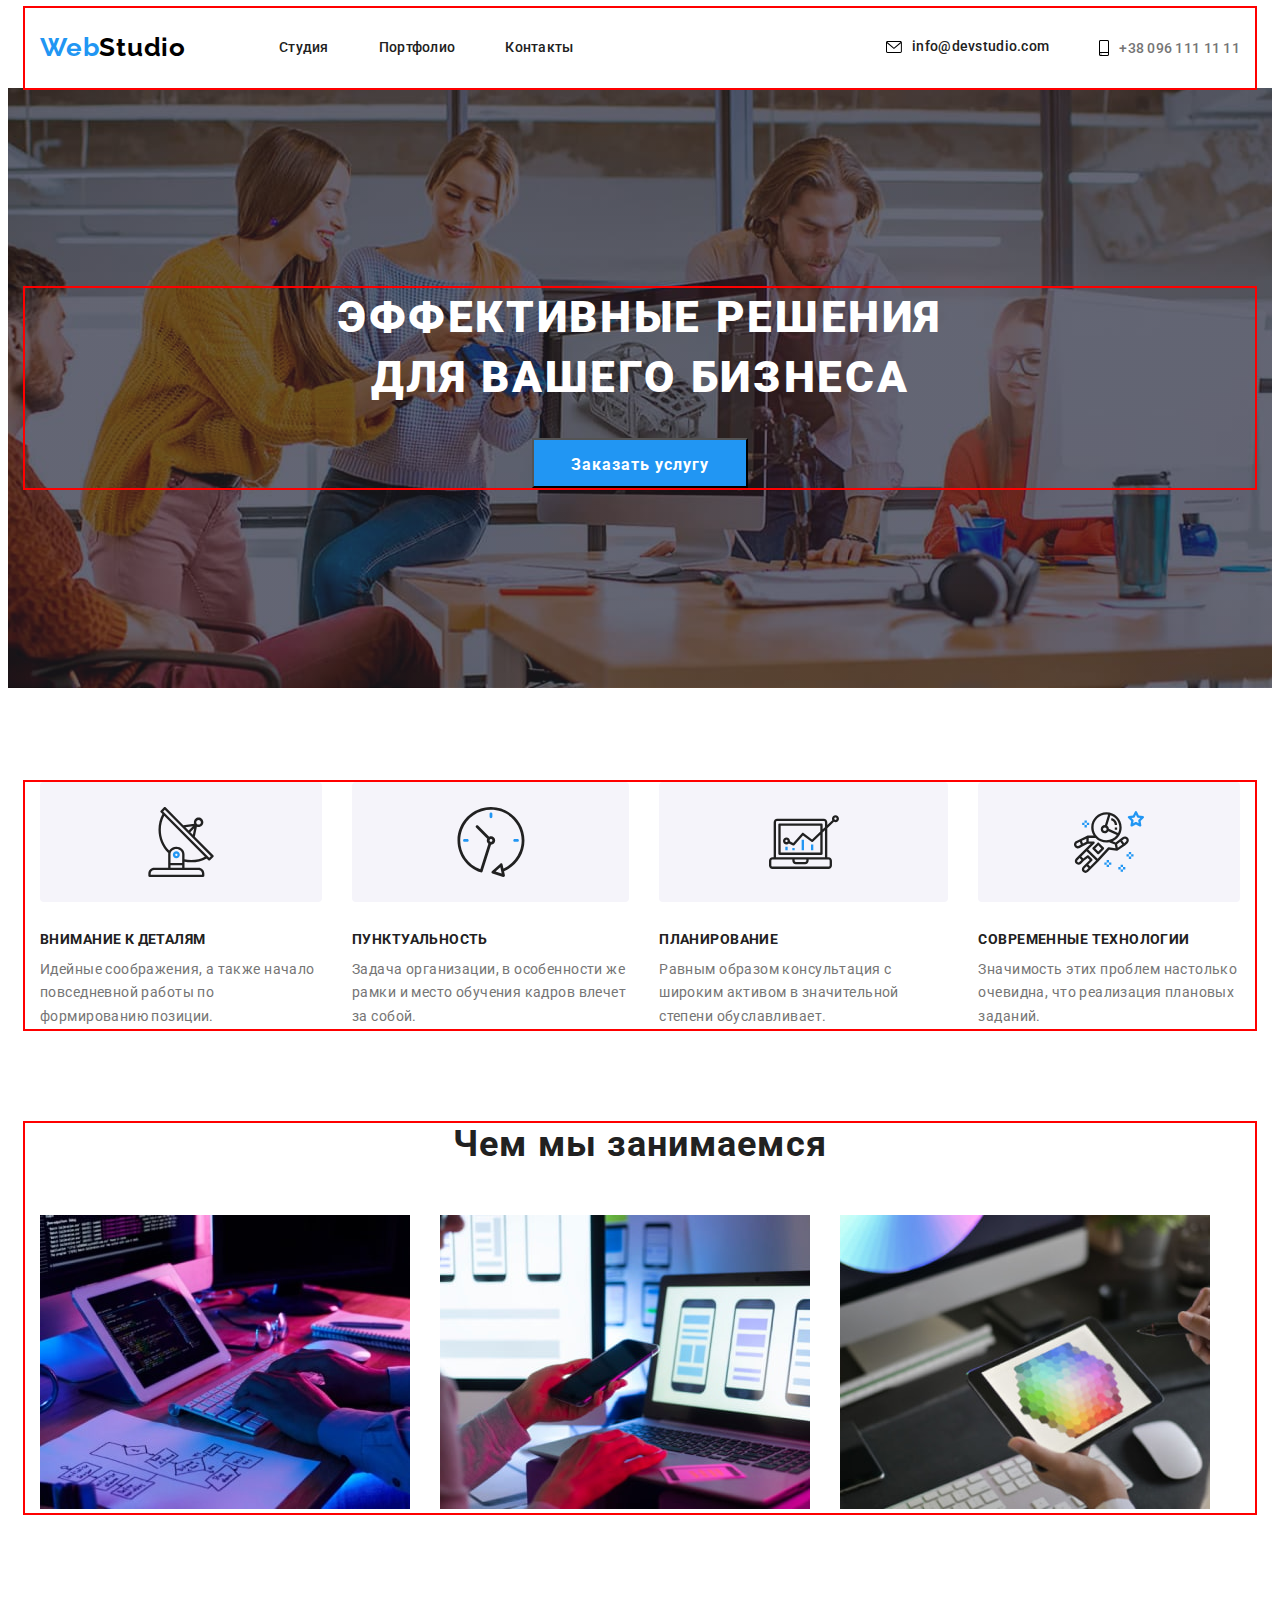
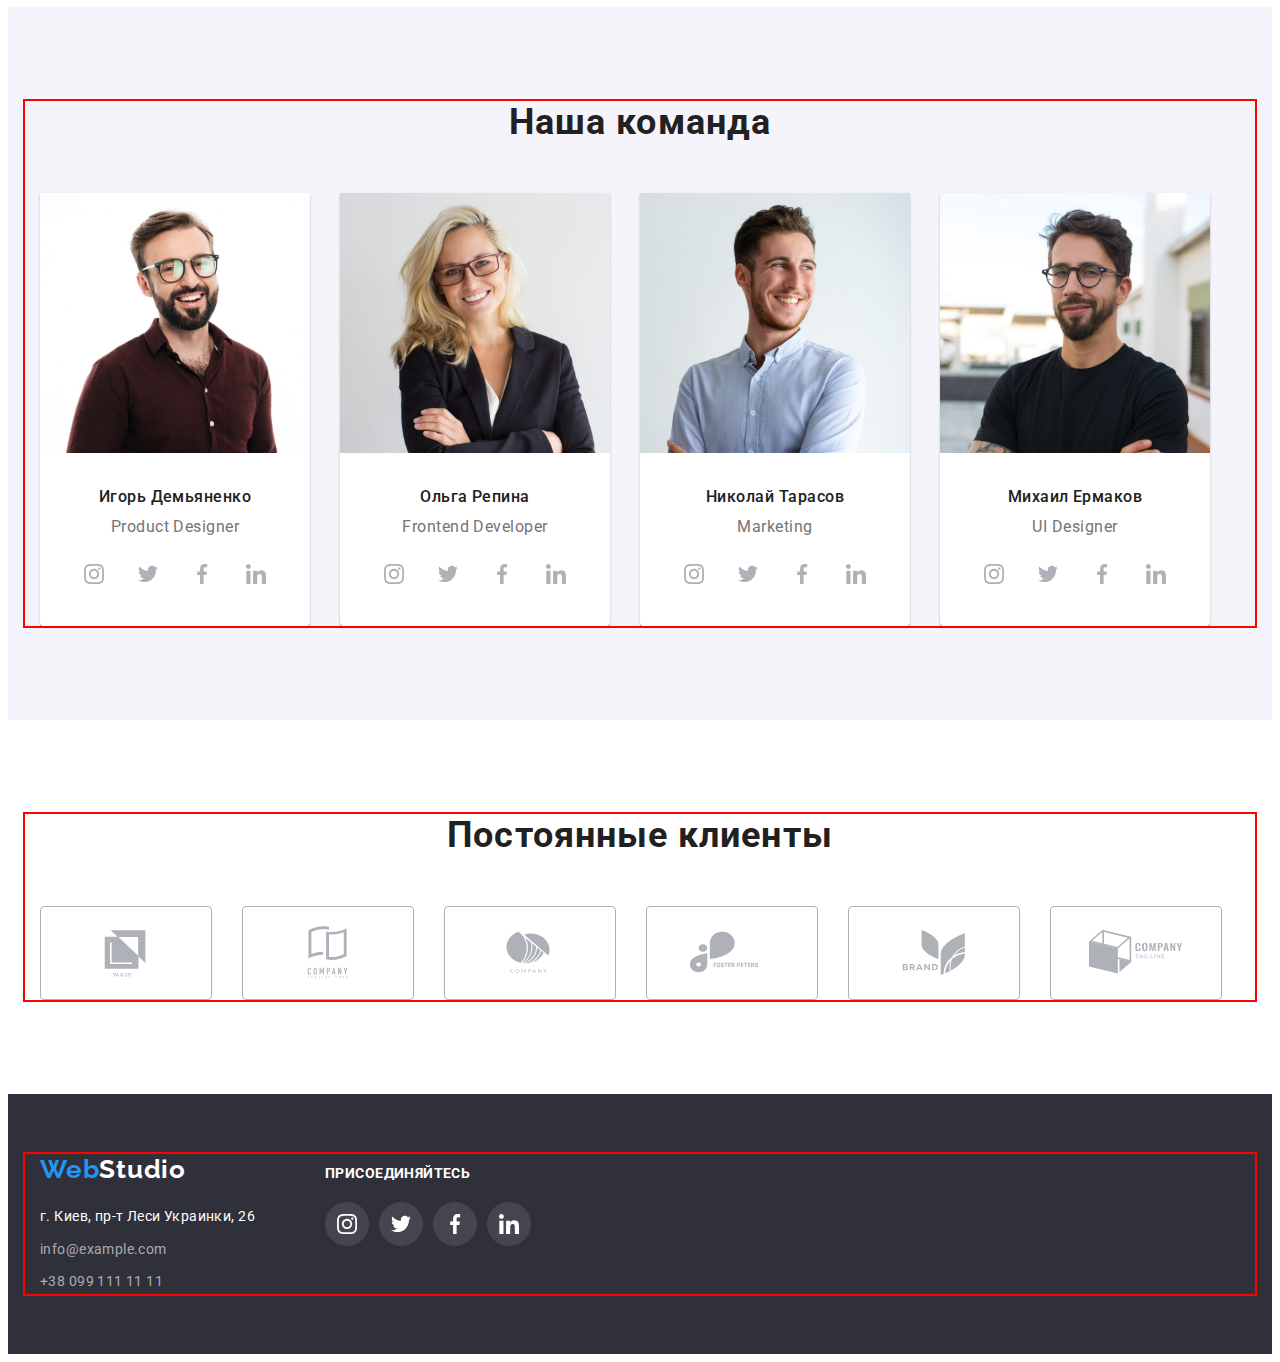
==== index.html @ ff88aa7c "Summary" ====
<!DOCTYPE html>
<html lang="ru">
  <head>
    <meta charset="UTF-8" />
    <meta http-equiv="X-UA-Compatible" content="IE=edge" />
    <meta name="viewport" content="width=device-width, initial-scale=1.0" />
    <title>Document</title>
    <link rel="preconnect" href="https://fonts.googleapis.com" />
    <link rel="preconnect" href="https://fonts.gstatic.com" crossorigin />
    <link
      href="https://fonts.googleapis.com/css2?family=Montserrat:wght@400;700&family=Raleway:wght@700&family=Roboto:wght@400;500;700;900&display=swap"
      rel="stylesheet"
    />
    <link
      rel="stylesheet"
      href="https://cdnjs.cloudflare.com/ajax/libs/modern-normalize/1.1.0/modern-normalize.min.css"
      integrity="sha512-wpPYUAdjBVSE4KJnH1VR1HeZfpl1ub8YT/NKx4PuQ5NmX2tKuGu6U/JRp5y+Y8XG2tV+wKQpNHVUX03MfMFn9Q=="
      crossorigin="anonymous"
      referrerpolicy="no-referrer"
    />

    <link rel="stylesheet" href="./css/styles.css" />
  </head>
  <body>
    <!--Header-->
    <header class="header">
      <div class="container">
        <a href="" lang="en" class="header-logo link">
          <span class="logo-web">Web</span
          ><span class="logo-studio">Studio</span>
        </a>
        <nav class="header-nav">
          <ul class="header-list list">
            <li class="header-item">
              <a href="" class="header-link link">Студия</a>
            </li>
            <li class="header-item">
              <a href="./portfolio.html " class="header-link link">Портфолио</a>
            </li>
            <li class="header-item">
              <a href="" class="header-link link">Контакты</a>
            </li>
          </ul>
        </nav>

        <ul class="header-list-contact list">
          <li class="header-item-mail">
            <a href="mailto:info@devstudio.com" class="header-link link">
              <svg class="header-icon" width="16" height="12">
                <use href="./img/icons.svg#icon-envelope"></use>
              </svg>
              info@devstudio.com
            </a>
          </li>
          <li class="header-item-tel">
            <a href="tel:+380961111111" class="header-tel header-link link">
              <svg class="header-icon" width="10" height="16">
                <use href="./img/icons.svg#icon-smartphone"></use>
              </svg>
              +38 096 111 11 11</a
            >
          </li>
        </ul>
      </div>
    </header>
    <main>
      <!--HERO-->
      <section class="hero">
        <div class="container">
          <div class="hero-content">
            <h1 class="hero-title">Эффективные решения для вашего бизнеса</h1>
            <button type="button" class="hero-btn">Заказать услугу</button>
          </div>
        </div>
      </section>
      <!--конкурентные примущества-->
      <section class="features section">
        <div class="container">
          <h2 class="visually-hidden">конкурентные примущества</h2>
          <ul class="features-list list">
            <li class="features-pre-title">
              <div class="features-benefits">
                <svg class="features-icon" width="70" height="70">
                  <use href="./img/icons.svg#icon-antenna"></use>
                </svg>
              </div>
              <h3 class="features-title">Внимание к деталям</h3>
              <p class="features-after-title">
                Идейные соображения, а также начало повседневной работы по
                формированию позиции.
              </p>
            </li>
            <li class="features-pre-title">
              <div class="features-benefits">
                <svg class="features-icon" width="70" height="70">
                  <use href="./img/icons.svg#icon-clock"></use>
                </svg>
              </div>
              <h3 class="features-title">Пунктуальность</h3>
              <p class="features-after-title">
                Задача организации, в особенности же рамки и место обучения
                кадров влечет за собой.
              </p>
            </li>
            <li class="features-pre-title">
              <div class="features-benefits">
                <svg class="features-icon" width="70" height="70">
                  <use href="./img/icons.svg#icon-diagram"></use>
                </svg>
              </div>
              <h3 class="features-title">Планирование</h3>
              <p class="features-after-title">
                Равным образом консультация с широким активом в значительной
                степени обуславливает.
              </p>
            </li>
            <li class="features-pre-title">
              <div class="features-benefits">
                <svg class="features-icon" width="70" height="70">
                  <use href="./img/icons.svg#icon-astronaut"></use>
                </svg>
              </div>
              <h3 class="features-title">Современные технологии</h3>
              <p class="features-after-title">
                Значимость этих проблем настолько очевидна, что реализация
                плановых заданий.
              </p>
            </li>
          </ul>
        </div>
      </section>
      <!-- примеры работ -->
      <section class="Work section-not">
        <div class="container">
          <h2 class="work-title">Чем мы занимаемся</h2>
          <ul class="work-list list">
            <li class="work-item">
              <img
                src="./img/Works-img-1.jpg"
                alt="виды-работ"
                width="370"
                height="294"
              />
            </li>
            <li class="work-item">
              <img
                src="./img/Works-img-2.jpg"
                alt="виды-работ"
                width="370"
                height="294"
              />
            </li>
            <li class="work-item">
              <img
                src="./img/Works-img-3.jpg"
                alt="виды-работ"
                width="370"
                height="294"
              />
            </li>
          </ul>
        </div>
      </section>
      <!-- команда работников -->
      <section class="team section">
        <div class="container">
          <h2 class="team--title">Наша команда</h2>
          <ul class="team-list list">
            <li class="tean-item">
              <img
                src="./img/workers-img-1.jpg"
                alt="работники"
                width="270"
                height="260"
              />
              <div class="team-wrap">
                <h3 class="team-title">Игорь Демьяненко</h3>
                <p lang="en" class="team-after-title">Product Designer</p>
                <ul class="team-soc list">
                  <li class="team-soc-item">
                    <a href="" class="team-soc-link link">
                      <svg class="team-soc-icon" width="20" height="20">
                        <use href="./img/icons.svg#icon-instagram"></use>
                      </svg>
                    </a>
                  </li>
                  <li class="team-soc-item">
                    <a href="" class="team-soc-link link">
                      <svg class="team-soc-icon" width="20" height="20">
                        <use href="./img/icons.svg#icon-twitter"></use>
                      </svg>
                    </a>
                  </li>
                  <li class="team-soc-item">
                    <a href="" class="team-soc-link link">
                      <svg class="team-soc-icon" width="20" height="20">
                        <use href="./img/icons.svg#icon-facebook"></use>
                      </svg>
                    </a>
                  </li>
                  <li class="team-soc-item">
                    <a href="" class="team-soc-link link">
                      <svg class="team-soc-icon" width="20" height="20">
                        <use href="./img/icons.svg#icon-linkedin"></use>
                      </svg>
                    </a>
                  </li>
                </ul>
              </div>
            </li>
            <li class="tean-item">
              <img
                src="./img/workers-img-2.jpg"
                alt="работники"
                width="270"
                height="260"
              />
              <div class="team-wrap">
                <h3 class="team-title">Ольга Репина</h3>
                <p lang="en" class="team-after-title">Frontend Developer</p>
                <ul class="team-soc list">
                  <li class="team-soc-item">
                    <a href="" class="team-soc-link link">
                      <svg class="team-soc-icon" width="20" height="20">
                        <use href="./img/icons.svg#icon-instagram"></use>
                      </svg>
                    </a>
                  </li>
                  <li class="team-soc-item">
                    <a href="" class="team-soc-link link">
                      <svg class="team-soc-icon" width="20" height="20">
                        <use href="./img/icons.svg#icon-twitter"></use>
                      </svg>
                    </a>
                  </li>
                  <li class="team-soc-item">
                    <a href="" class="team-soc-link link">
                      <svg class="team-soc-icon" width="20" height="20">
                        <use href="./img/icons.svg#icon-facebook"></use>
                      </svg>
                    </a>
                  </li>
                  <li class="team-soc-item">
                    <a href="" class="team-soc-link link">
                      <svg class="team-soc-icon" width="20" height="20">
                        <use href="./img/icons.svg#icon-linkedin"></use>
                      </svg>
                    </a>
                  </li>
                </ul>
              </div>
            </li>
            <li class="tean-item">
              <img
                src="./img/workers-img-3.jpg"
                alt="работники"
                width="270"
                height="260"
              />
              <div class="team-wrap">
                <h3 class="team-title">Николай Тарасов</h3>
                <p lang="en" class="team-after-title">Marketing</p>
                <ul class="team-soc list">
                  <li class="team-soc-item">
                    <a href="" class="team-soc-link link">
                      <svg class="team-soc-icon" width="20" height="20">
                        <use href="./img/icons.svg#icon-instagram"></use>
                      </svg>
                    </a>
                  </li>
                  <li class="team-soc-item">
                    <a href="" class="team-soc-link link">
                      <svg class="team-soc-icon" width="20" height="20">
                        <use href="./img/icons.svg#icon-twitter"></use>
                      </svg>
                    </a>
                  </li>
                  <li class="team-soc-item">
                    <a href="" class="team-soc-link link">
                      <svg class="team-soc-icon" width="20" height="20">
                        <use href="./img/icons.svg#icon-facebook"></use>
                      </svg>
                    </a>
                  </li>
                  <li class="team-soc-item">
                    <a href="" class="team-soc-link link">
                      <svg class="team-soc-icon" width="20" height="20">
                        <use href="./img/icons.svg#icon-linkedin"></use>
                      </svg>
                    </a>
                  </li>
                </ul>
              </div>
            </li>
            <li class="tean-item">
              <img
                src="./img/workers-img-4.jpg"
                alt="работники"
                width="270"
                height="260"
              />
              <div class="team-wrap">
                <h3 class="team-title">Михаил Ермаков</h3>
                <p lang="en" class="team-after-title">UI Designer</p>
                <ul class="team-soc list">
                  <li class="team-soc-item">
                    <a href="" class="team-soc-link link">
                      <svg class="team-soc-icon" width="20" height="20">
                        <use href="./img/icons.svg#icon-instagram"></use>
                      </svg>
                    </a>
                  </li>
                  <li class="team-soc-item">
                    <a href="" class="team-soc-link link">
                      <svg class="team-soc-icon" width="20" height="20">
                        <use href="./img/icons.svg#icon-twitter"></use>
                      </svg>
                    </a>
                  </li>
                  <li class="team-soc-item">
                    <a href="" class="team-soc-link link">
                      <svg class="team-soc-icon" width="20" height="20">
                        <use href="./img/icons.svg#icon-facebook"></use>
                      </svg>
                    </a>
                  </li>
                  <li class="team-soc-item">
                    <a href="" class="team-soc-link link">
                      <svg class="team-soc-icon" width="20" height="20">
                        <use href="./img/icons.svg#icon-linkedin"></use>
                      </svg>
                    </a>
                  </li>
                </ul>
              </div>
            </li>
          </ul>
        </div>
      </section>
      <!-- Постоянные клиенты -->
      <section class="clients section">
        <div class="container">
          <h2 class="section-title">Постоянные клиенты</h2>
          <ul class="clients-list list">
            <li class="clients-item">
              <a href="" class="clients-link link">
                <svg class="clients-icon" width="106" height="60">
                  <use href="./img/icons.svg#icon-Logo1"></use>
                </svg>
              </a>
            </li>
            <li class="clients-item">
              <a href="" class="clients-link link">
                <svg class="clients-icon" width="106" height="60">
                  <use href="./img/icons.svg#icon-Logo2"></use>
                </svg>
              </a>
            </li>
            <li class="clients-item">
              <a href="" class="clients-link link">
                <svg class="clients-icon" width="106" height="60">
                  <use href="./img/icons.svg#icon-Logo3"></use>
                </svg>
              </a>
            </li>
            <li class="clients-item">
              <a href="" class="clients-link link">
                <svg class="clients-icon" width="106" height="60">
                  <use href="./img/icons.svg#icon-Logo4"></use>
                </svg>
              </a>
            </li>
            <li class="clients-item">
              <a href="" class="clients-link link">
                <svg class="clients-icon" width="106" height="60">
                  <use href="./img/icons.svg#icon-Logo5"></use>
                </svg>
              </a>
            </li>
            <li class="clients-item">
              <a href="" class="clients-link link">
                <svg class="clients-icon" width="106" height="60">
                  <use href="./img/icons.svg#icon-Logo6"></use>
                </svg>
              </a>
            </li>
          </ul>
        </div>
      </section>
    </main>
    <!-- footer -->
    <footer class="footer">
      <div class="container">
        <div class="footer-logo-address">
          <a href="" lang="en" class="footer-logo link">
            <span class="logo-web">Web</span
            ><span class="footer-logo-studio">Studio</span></a
          >
          <div class="address-footer">
            <address>
              <ul class="footer-list list">
                <li class="footer-item">
                  <a
                    href="https://goo.gl/maps/qvXxVnN7LqY2DfTUA"
                    target="_blank"
                    rel="noopener noreferrer nofollow"
                    class="footer-adress link header-link"
                    >г. Киев, пр-т Леси Украинки, 26</a
                  >
                </li>
                <li class="footer-item">
                  <a
                    href="mailto:info@example.com"
                    class="footer-link link header-link"
                    >info@example.com</a
                  >
                </li>
                <li class="footer-item">
                  <a
                    href="tel:+380991111111"
                    class="footer-tel link header-link"
                    >+38 099 111 11 11</a
                  >
                </li>
              </ul>
            </address>
          </div>
        </div>
        <div class="join-footer">
          <h3 class="join-footer-title">Присоединяйтесь</h3>
          <ul class="join-footer-list">
            <li class="join-footer-item">
              <a href="" class="join-footer-link link">
                <svg class="join-footer-icon" width="20" height="20">
                  <use href="./img/icons.svg#icon-instagram"></use>
                </svg>
              </a>
            </li>
            <li class="join-footer-item">
              <a href="" class="join-footer-link link">
                <svg class="join-footer-icon" width="20" height="20">
                  <use href="./img/icons.svg#icon-twitter"></use>
                </svg>
              </a>
            </li>
            <li class="join-footer-item">
              <a href="" class="join-footer-link link">
                <svg class="join-footer-icon" width="20" height="20">
                  <use href="./img/icons.svg#icon-facebook"></use>
                </svg>
              </a>
            </li>
            <li class="join-footer-item">
              <a href="" class="join-footer-link link">
                <svg class="join-footer-icon" width="20" height="20">
                  <use href="./img/icons.svg#icon-linkedin"></use>
                </svg>
              </a>
            </li>
          </ul>
        </div>
      </div>
    </footer>
  </body>
</html>
---- css/styles.css ----
:root {
  --main-title-color: #212121;
  --main-after-title-color: #757575;
  --main-hero-background-color: #2f303a;
}

html {
  box-sizing: border-box;
}
p,
h1,
h2,
h3,
h4,
h5,
h6 {
  margin: 0;
}
ul {
  margin: 0;
  padding-left: 0;
}

button {
  cursor: pointer;
}
address {
  font-style: normal;
}

body {
  font-family: "Roboto", sans-serif;
}
.container {
  width: 1200px;
  padding-left: 15px;
  padding-right: 15px;
  margin-left: auto;
  margin-right: auto;
  outline: 2px solid red;
}

/* -----------HEADER---------- */

.header .container {
  display: flex;
  align-items: center;
}

.header {
  background-color: #ffffff;
}
.header-logo {
  font-family: "Raleway";
  font-weight: 700;
  font-size: 26px;
  line-height: 1.19;
  letter-spacing: 0.03em;
  padding-top: 24px;
  padding-bottom: 25px;
  margin-right: 93px;
}

.logo-studio {
  color: #000000;
}
.logo-web {
  color: #2196f3;
}
.list {
  list-style: none;
}

.header-list {
  display: flex;
}
.link {
  text-decoration: none;
}

.header-list-contact {
  display: flex;
  margin-left: auto;
}
.header-link {
  display: flex;
  align-items: center;
  font-weight: 500;
  font-size: 14px;
  line-height: 1.14;
  letter-spacing: 0.02em;
  color: #212121;
}
.header-item:not(:last-child) {
  margin-right: 50px;
}

.header-tel {
  font-weight: 500;
  font-size: 14px;
  line-height: 1.33;
  letter-spacing: 0.02em;
  color: #757575;
}

.header-item-tel {
  margin-left: 50px;
}
.header-link:hover {
  color: #2196f3;
  fill: #2196f3;
}

.header-icon {
  margin-right: 10px;
}
/* -----------HERO---------- */
.hero {
  padding: 200px 0;
  max-width: 1600px;
  margin: 0 auto;
  text-align: center;
  background-repeat: no-repeat;
  background-position: center;
  background-color: grey;
  background-image: linear-gradient(
      rgba(47, 48, 58, 0.4),
      rgba(47, 48, 58, 0.4)
    ),
    url(../img/Img\ hero.jpg);
}

.hero,
footer {
  background-color: var(--main-hero-background-color);
}
.visually-hidden {
  position: absolute;
  width: 1px;
  height: 1px;
  margin: -1px;
  border: 0;
  padding: 0;
  white-space: nowrap;
  clip-path: inset(100%);
  clip: rect(0 0 0 0);
  overflow: hidden;
}

.hero-title {
  margin: 0 auto;
  font-weight: 900;
  font-size: 44px;
  line-height: 1.36;
  text-align: center;
  letter-spacing: 0.06em;
  text-transform: uppercase;
  color: #ffffff;
  margin-bottom: 30px;
  max-width: 696px;
}

.hero-btn {
  font-weight: 700;
  font-size: 16px;
  line-height: 1.87;
  letter-spacing: 0.06em;
  color: #ffffff;
  background-color: #2196f3;
  min-width: 216px;
  height: 50px;
}
button {
  display: inline-block;
  font-family: inherit;
  padding: 10px 32px;
}

/* ----конкурентные примущества -----*/
.features-benefits {
  background-color: #f5f4fa;
  margin-bottom: 30px;
  border-radius: 4px;
  height: 120px;
  justify-content: center;
  align-items: center;
  display: flex;
  fill: #afb1b8;
}

.features-list {
  display: flex;
  gap: 30px;
}

.features-after-title {
  font-size: 14px;
  line-height: 1.71;
  letter-spacing: 0.03em;
  color: var(--main-after-title-color);
}

.features-title {
  font-weight: 700;
  font-size: 14px;
  line-height: 1.14;
  letter-spacing: 0.03em;
  text-transform: uppercase;
  color: var(--main-title-color);
  margin-bottom: 10px;
}

/* ----примеры работ---- */

.work-title {
  font-weight: 700;
  font-size: 36px;
  line-height: 1.17;
  text-align: center;
  letter-spacing: 0.03em;
  margin-bottom: 50px;
  color: var(--main-title-color);
}
.work-list {
  display: flex;
  gap: 30px;
}
/* -----команда работников----- */
.team {
  background-color: #f5f4fa;
}
.tean-item {
  width: calc((100%-90px) / 4);
  background-color: #ffffff;
  box-shadow: 0px 1px 3px rgba(0, 0, 0, 0.12), 0px 1px 1px rgba(0, 0, 0, 0.14),
    0px 2px 1px rgba(0, 0, 0, 0.2);
  border-radius: 0px 0px 4px 4px;
}
.team-list {
  display: flex;
  gap: 30px;
}
.team--title {
  font-weight: 700;
  font-size: 36px;
  line-height: 1, 17;
  text-align: center;
  letter-spacing: 0.03em;
  margin-bottom: 50px;
  color: var(--main-title-color);
}

.team-title {
  font-weight: 500;
  font-size: 16px;
  line-height: 1.19;
  text-align: center;
  letter-spacing: 0.03em;
  margin-bottom: 10px;
  color: var(--main-title-color);
}
.team-after-title {
  line-height: 1.19;
  text-align: center;
  letter-spacing: 0.03em;
  color: var(--main-after-title-color);
  margin-bottom: 16px;
}
.team-wrap {
  padding-top: 30px;
  padding-bottom: 30px;
}

.team-soc-link {
  width: 100%;
  height: 100%;
  border-radius: 50%;
  display: flex;
  align-items: center;
  justify-content: center;
}
.team-soc-link:hover,
.team-soc-link:focus {
  background-color: #2196f3;
}

.team-soc-link:hover .team-soc-icon,
.team-soc-link:focus .team-soc-icon {
  fill: #ffffff;
}

.team-soc {
  display: flex;
  justify-content: center;
  gap: 10px;
}
.team-soc-icon {
  fill: #afb1b8;
}
.team-soc-item {
  width: 44px;
  height: 44px;
}
/* ------Постоянные клиенты------- */
.clients-list {
  display: flex;
  gap: 30px;
}
.clients-link:hover,
.clients-link:focus {
  fill: #2196f3;
  border-color: #2196f3;
}
.section-title {
  font-weight: 700;
  font-size: 36px;
  line-height: 1.17;
  text-align: center;
  letter-spacing: 0.03em;
  color: var(--main-title-color);
  margin-bottom: 50px;
}

.clients-link {
  border: 1px solid #afb1b8;
  border-radius: 4px;
  width: 170px;
  height: 92px;
  justify-content: center;
  align-items: center;
  display: flex;
  fill: #afb1b8;
}
.clients-link:last-child {
  margin-right: 0;
}
/* ----footer---- */
.footer .container {
  display: flex;
  align-items: baseline;
  gap: 70px;
}

.footer-adress {
  font-style: normal;
  font-weight: 400;
  font-size: 14px;
  line-height: 1.71;
  letter-spacing: 0.03em;
  color: #ffffff;
  display: inline-block;
}
.footer-link,
.footer-tel {
  font-style: normal;
  font-weight: 400;
  font-size: 14px;
  line-height: 1.71;
  letter-spacing: 0.03em;
  color: rgba(255, 255, 255, 0.6);
  display: inline-block;
}

.footer-item:not(:last-child) {
  margin-bottom: 9px;
}
.join-footer-item .footer-tel {
  font-family: "Roboto";
  font-style: normal;
  font-weight: 400;
  font-size: 14px;
  line-height: 1.71;
  letter-spacing: 0.03em;
  color: rgba(255, 255, 255, 0.6);
  display: inline-block;
}
.footer-logo {
  font-weight: 700;
  font-size: 26px;
  line-height: 1.19;
  letter-spacing: 0.03em;
}
.footer-logo-studio {
  color: #ffffff;
}

.footer {
  padding-top: 60px;
  padding-bottom: 60px;
  display: flex;
}
.footer-logo {
  margin-bottom: 20px;
  display: inline-block;
  font-family: "Raleway";
}
.join-footer-list {
  display: flex;
  gap: 10px;
  list-style: none;
}
.join-footer-link {
  width: 44px;
  height: 44px;
  border-radius: 50%;
  background-color: rgba(255, 255, 255, 0.1);
  display: flex;
  align-items: center;
  justify-content: center;
}
.join-footer-icon {
  fill: #ffffff;
}
.join-footer-link:hover {
  background-color: #2196f3;
}
.join-footer-title {
  font-weight: 700;
  font-size: 14px;
  line-height: 1.14;
  letter-spacing: 0.03em;
  text-transform: uppercase;
  margin-bottom: 20px;
  color: #ffffff;
}
.join-footer-item {
}
/* -----Портфолио------ */

.portfolio-btn {
  font-weight: 500;
  font-size: 16px;
  line-height: 1.62;
  text-align: center;
  letter-spacing: 0.03em;
  color: #212121;
  border: none;
  box-shadow: 0px 4px 4px rgba(0, 0, 0, 0.25);
  border-radius: 4px;
}

.portfolio-item-btn:not(:last-child) {
  margin-right: 8px;
}

.buttons {
  display: flex;
  justify-content: center;
  margin-bottom: 50px;
}
.portfolio-list {
  display: flex;
  flex-wrap: wrap;
}

/* -----картинки----- */

.portfolio-title {
  font-weight: 700;
  font-size: 18px;
  line-height: 2;
  letter-spacing: 0.06em;
  color: var(--main-title-color);
}
.picture {
  gap: 30px;
}
.pictures {
  flex-basis: calc(100% / 3 - 30px);
}
.portfolio-work {
  padding-top: 20px;
  padding-right: 24px;
  padding-bottom: 20px;
  padding-left: 24px;
  border: 1px solid #eeeeee;
  border-top: none;
  box-shadow: 0px 4px 4px rgba(0, 0, 0, 0.15);
  border-radius: 4px;
}

#EEEEEE .portfolio-after-title {
  font-weight: 400;
  font-size: 16px;
  line-height: 30px;
  letter-spacing: 0.03em;
  color: var(--main-after-title-color);
}
.portfolio-btn:hover {
  color: #ffffff;
}

.section {
  padding-top: 94px;
  padding-bottom: 94px;
}
.section-not {
  padding-bottom: 94px;
}
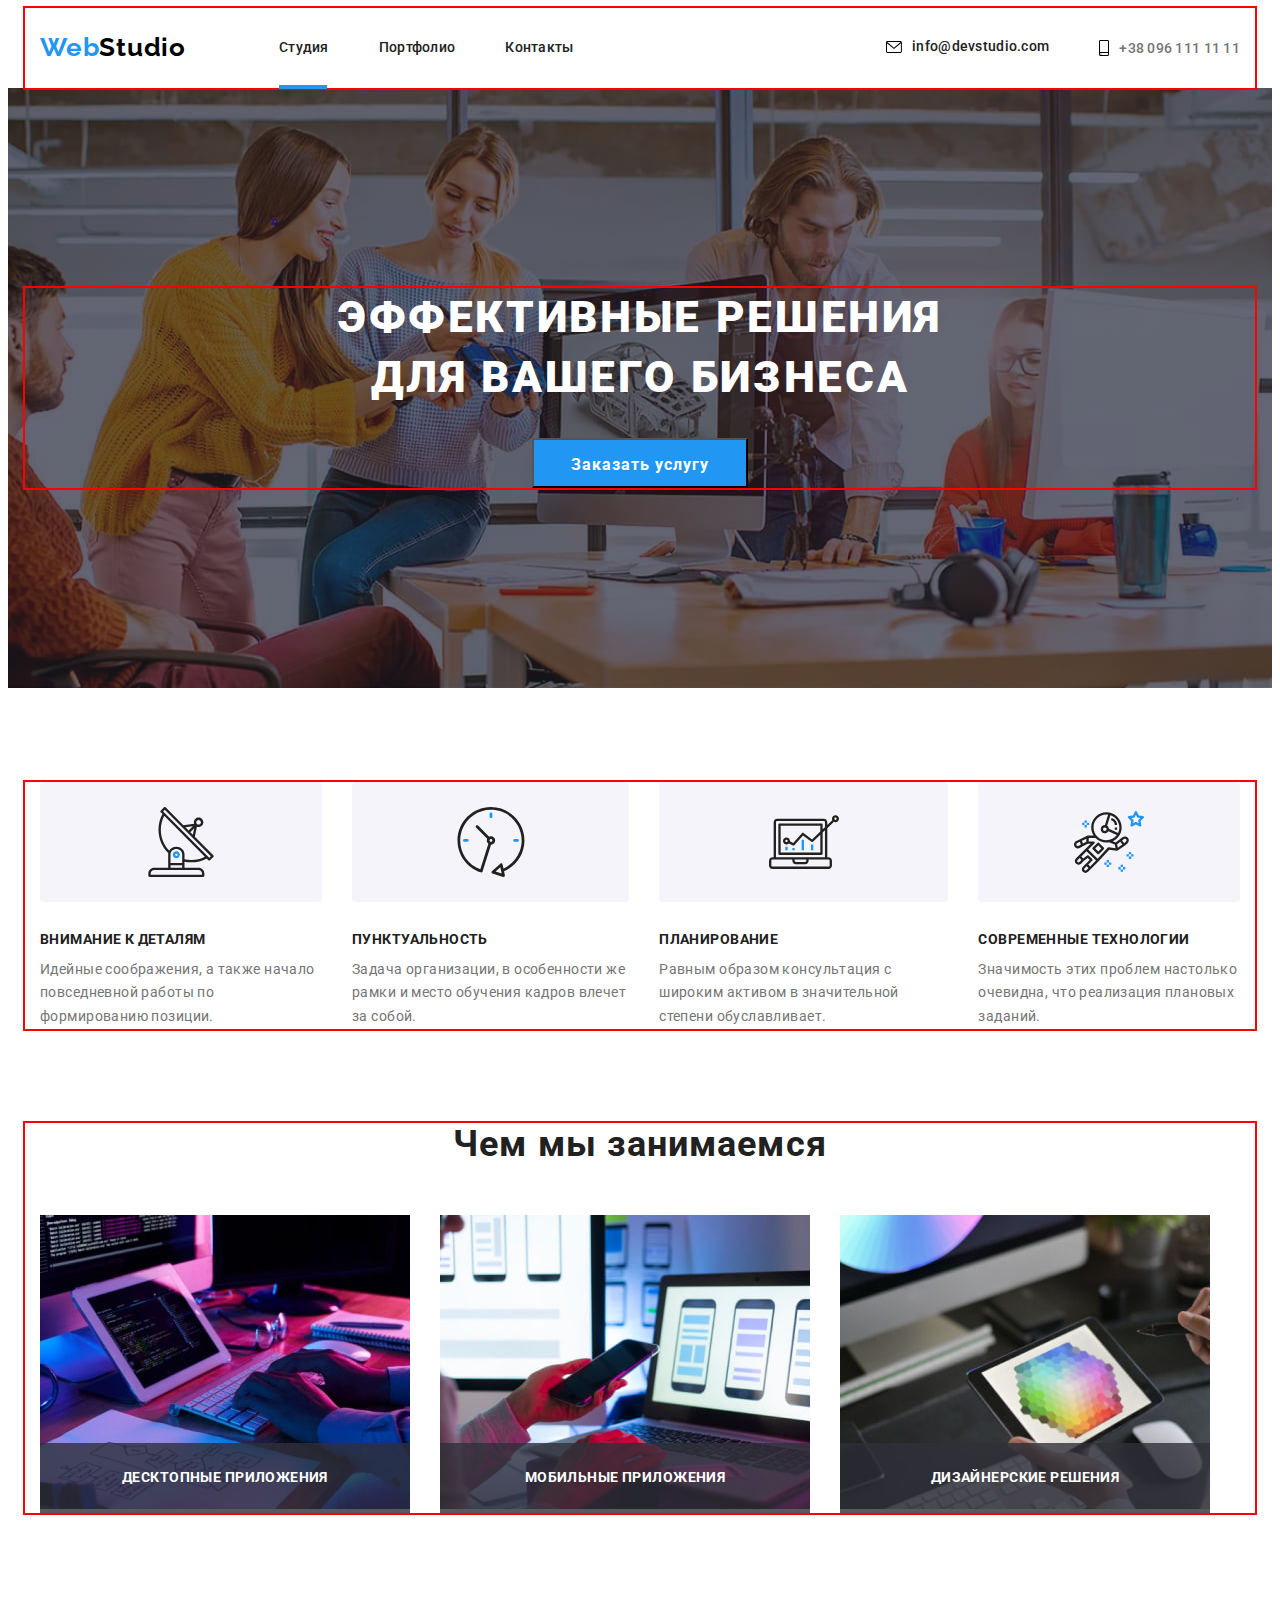
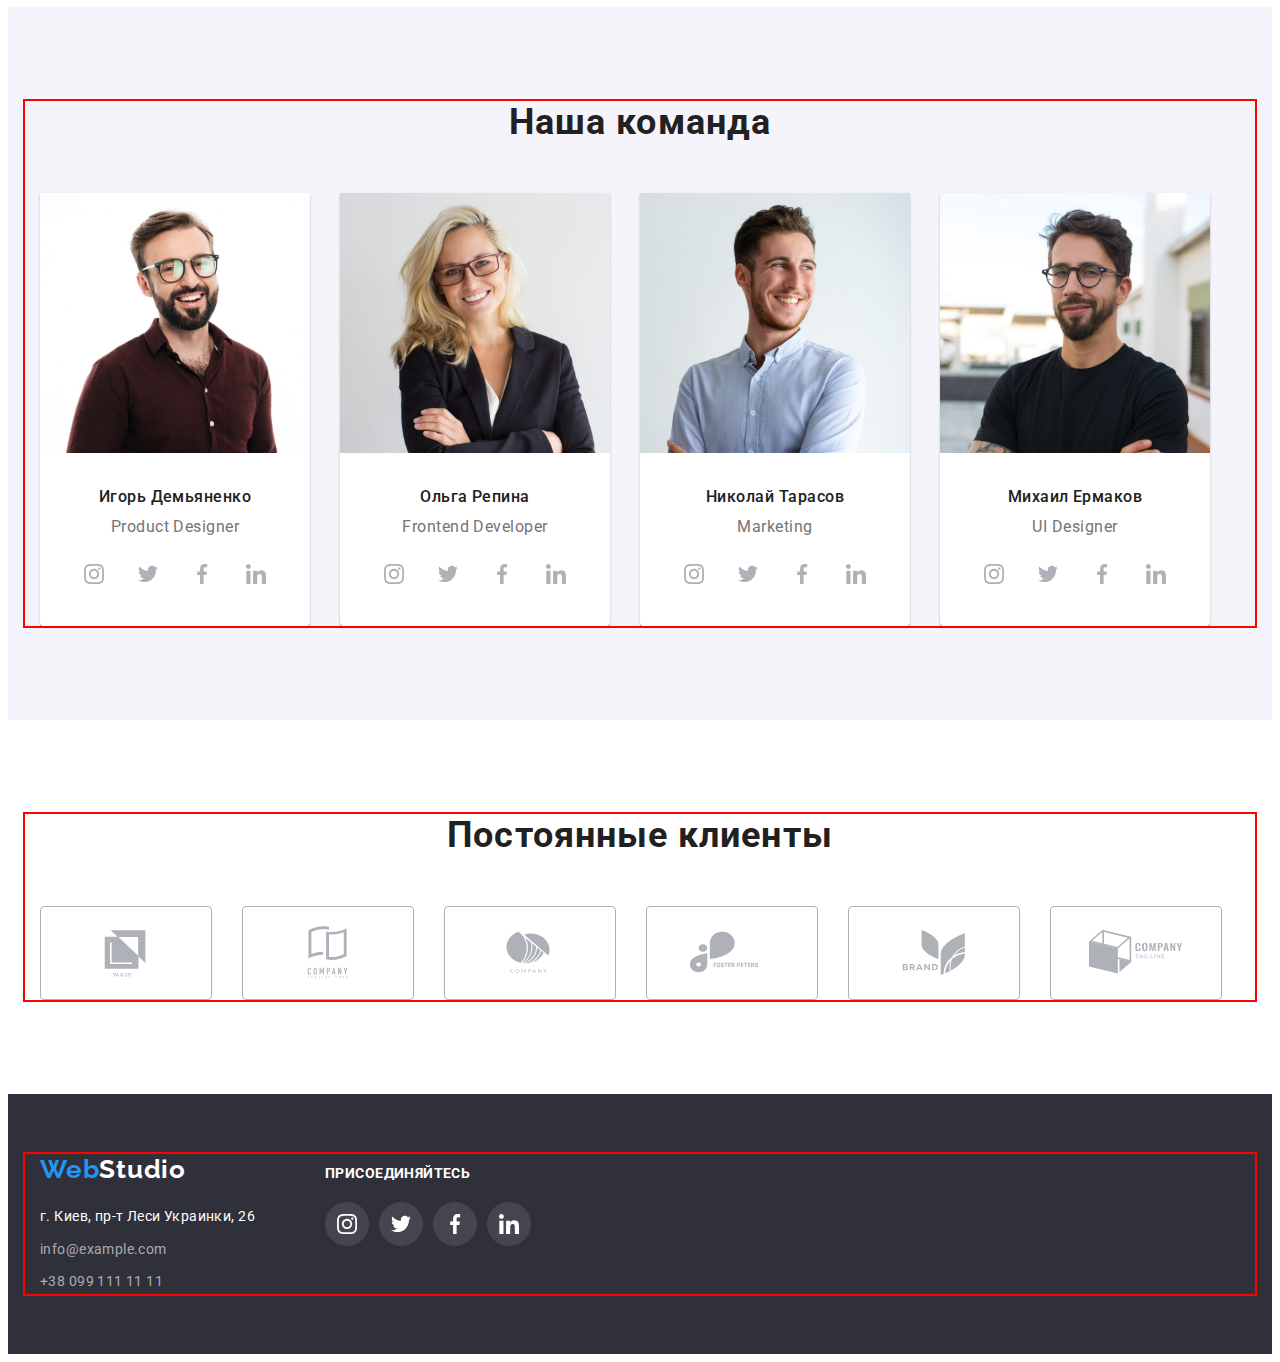
==== commit 333cb4e1: "Summary" ====
--- a/index.html
+++ b/index.html
@@ -32,7 +32,7 @@
         <nav class="header-nav">
           <ul class="header-list list">
             <li class="header-item">
-              <a href="" class="header-link link">Студия</a>
+              <a href="" class="header-link link emphasis">Студия</a>
             </li>
             <li class="header-item">
               <a href="./portfolio.html " class="header-link link">Портфолио</a>
@@ -69,7 +69,9 @@
         <div class="container">
           <div class="hero-content">
             <h1 class="hero-title">Эффективные решения для вашего бизнеса</h1>
-            <button type="button" class="hero-btn">Заказать услугу</button>
+            <button type="button" class="hero-btn" data-modal-open>
+              Заказать услугу
+            </button>
           </div>
         </div>
       </section>
@@ -135,28 +137,37 @@
           <h2 class="work-title">Чем мы занимаемся</h2>
           <ul class="work-list list">
             <li class="work-item">
-              <img
-                src="./img/Works-img-1.jpg"
-                alt="виды-работ"
-                width="370"
-                height="294"
-              />
+              <div class="work-top-wrap">
+                <img
+                  src="./img/Works-img-1.jpg"
+                  alt="виды-работ"
+                  width="370"
+                  height="294"
+                />
+                <p class="work-top-text">Десктопные приложения</p>
+              </div>
             </li>
             <li class="work-item">
-              <img
-                src="./img/Works-img-2.jpg"
-                alt="виды-работ"
-                width="370"
-                height="294"
-              />
+              <div class="work-top-wrap">
+                <img
+                  src="./img/Works-img-2.jpg"
+                  alt="виды-работ"
+                  width="370"
+                  height="294"
+                />
+                <p class="work-top-text">Мобильные приложения</p>
+              </div>
             </li>
             <li class="work-item">
-              <img
-                src="./img/Works-img-3.jpg"
-                alt="виды-работ"
-                width="370"
-                height="294"
-              />
+              <div class="work-top-wrap">
+                <img
+                  src="./img/Works-img-3.jpg"
+                  alt="виды-работ"
+                  width="370"
+                  height="294"
+                />
+                <p class="work-top-text">Дизайнерские решения</p>
+              </div>
             </li>
           </ul>
         </div>
@@ -461,5 +472,15 @@
         </div>
       </div>
     </footer>
+    <div class="backdrop is-hidden" data-modal>
+      <div class="modal">
+        <button type="button" class="modal-close" data-modal-close>
+          <svg class="modal-icon" width="15" height="15">
+            <use href="./img/icons.svg#icon-krestic"></use>
+          </svg>
+        </button>
+      </div>
+    </div>
+    <script src="./js/modal.js"></script>
   </body>
 </html>
--- a/css/styles.css
+++ b/css/styles.css
@@ -90,9 +90,31 @@
   line-height: 1.14;
   letter-spacing: 0.02em;
   color: #212121;
+  transition: color 250ms cubic-bezier(0.4, 0, 0.2, 1);
+   position: relative;
 }
 .header-item:not(:last-child) {
   margin-right: 50px;
+}
+
+.emphasis::after {
+  content:'';
+  width: 48px;
+  height: 4px;
+  background-color: #2196f3;
+  display: block;
+  position: absolute;
+  top: 45px;
+} 
+.emphas::after {
+content:'';
+  width: 78px;
+  height: 4px;
+  background-color: #2196f3;
+  display: block;
+  position: absolute;
+  top: 45px;
+
 }
 
 .header-tel {
@@ -113,6 +135,8 @@
 
 .header-icon {
   margin-right: 10px;
+  transition: fill 250ms cubic-bezier(0.4, 0, 0.2, 1);
+  
 }
 /* -----------HERO---------- */
 .hero {
@@ -221,6 +245,31 @@
   margin-bottom: 50px;
   color: var(--main-title-color);
 }
+.work-item {
+  
+}
+.work-top-wrap {
+position: relative;
+}
+.work-top-text {
+  position: absolute;
+bottom: 0;
+  font-weight: 700;
+font-size: 14px;
+line-height: 1.14;
+text-align: center;
+letter-spacing: 0.03em;
+text-transform: uppercase;
+color: #FFFFFF;
+background-color: rgba(47, 48, 58, 0.8);
+height: 70px;
+width: 370px;
+justify-content: center;
+  align-items: center;
+  display: flex;
+
+
+}
 .work-list {
   display: flex;
   gap: 30px;
@@ -278,6 +327,7 @@
   display: flex;
   align-items: center;
   justify-content: center;
+  transition: background-color 250ms cubic-bezier(0.4, 0, 0.2, 1);
 }
 .team-soc-link:hover,
 .team-soc-link:focus {
@@ -296,6 +346,7 @@
 }
 .team-soc-icon {
   fill: #afb1b8;
+  transition: fill 250ms cubic-bezier(0.4, 0, 0.2, 1);
 }
 .team-soc-item {
   width: 44px;
@@ -310,6 +361,9 @@
 .clients-link:focus {
   fill: #2196f3;
   border-color: #2196f3;
+}
+.clients-icon {
+   transition: fill 250ms cubic-bezier(0.4, 0, 0.2, 1);
 }
 .section-title {
   font-weight: 700;
@@ -330,6 +384,7 @@
   align-items: center;
   display: flex;
   fill: #afb1b8;
+  transition: background-color 250ms cubic-bezier(0.4, 0, 0.2, 1);
 }
 .clients-link:last-child {
   margin-right: 0;
@@ -407,6 +462,7 @@
   display: flex;
   align-items: center;
   justify-content: center;
+  transition: background-color 250ms cubic-bezier(0.4, 0, 0.2, 1);
 }
 .join-footer-icon {
   fill: #ffffff;
@@ -425,6 +481,50 @@
 }
 .join-footer-item {
 }
+
+/* ----backdrop and modal-------- */
+.backdrop {
+  position: fixed;
+  top: 0;
+  width: 100%;
+  height: 100%;
+  background-color: rgba(48, 48, 48, 0.467);
+  transition: opacity 250ms linear, visibility 250ms;
+}
+.modal {
+  position: absolute;
+  width: 528px;
+  min-height: 581px;
+  background-color: #ffffff;
+  border-radius: 4px;
+  top: 50%;
+  left: 50%;
+  transform: translate(-50%, -50%); scale(1);
+  transition: transform 250ms linear;
+}
+.backdrop.is-hidden .mobal {
+transform: translate(-50%, -50%); scale(0);
+}
+.modal-close {
+  position: absolute;
+  display: flex;
+  align-items: center;
+  justify-content: center;
+  padding: 0;
+  right: 10px;
+  top: 10px;
+  width: 30px;
+  height: 30px;
+  border: 1px solid #909090;
+  border-radius: 50%;
+  background-color: transparent;
+}
+.is-hidden {
+  opacity: 0;
+  visibility: hidden;
+  pointer-events: none;
+}
+
 /* -----Портфолио------ */
 
 .portfolio-btn {
@@ -437,6 +537,8 @@
   border: none;
   box-shadow: 0px 4px 4px rgba(0, 0, 0, 0.25);
   border-radius: 4px;
+background-color: transparent;
+transition: background-color 250ms cubic-bezier(0.4, 0, 0.2, 1), background-color 250ms;
 }
 
 .portfolio-item-btn:not(:last-child) {
@@ -461,6 +563,33 @@
   line-height: 2;
   letter-spacing: 0.06em;
   color: var(--main-title-color);
+}
+.portfolio-item:hover .portfolio-top-text {
+  transform: translateY(0);
+}
+  
+.portfolio-top-wrap {
+position: relative;
+overflow: hidden;
+}
+.portfolio-top-text {
+  position: absolute;
+  top: 0;
+  left: 0;
+  font-weight: 400;
+font-size: 18px;
+line-height: 1.56;
+letter-spacing: 0.03em;
+color: #FFFFFF;
+background-color: rgba(33, 150, 243, 0.9);
+padding-top: 63px;
+padding-right: 24px;
+padding-bottom: 63px;
+padding-left: 24px;
+height: 100%;
+transform: translateY(100%);
+transition: transform 250ms linear;
+
 }
 .picture {
   gap: 30px;
@@ -476,7 +605,7 @@
   border: 1px solid #eeeeee;
   border-top: none;
   box-shadow: 0px 4px 4px rgba(0, 0, 0, 0.15);
-  border-radius: 4px;
+ 
 }
 
 #EEEEEE .portfolio-after-title {
@@ -489,7 +618,9 @@
 .portfolio-btn:hover {
   color: #ffffff;
 }
-
+.portfolio-btn:hover {
+  background-color: #2196F3;
+}
 .section {
   padding-top: 94px;
   padding-bottom: 94px;
